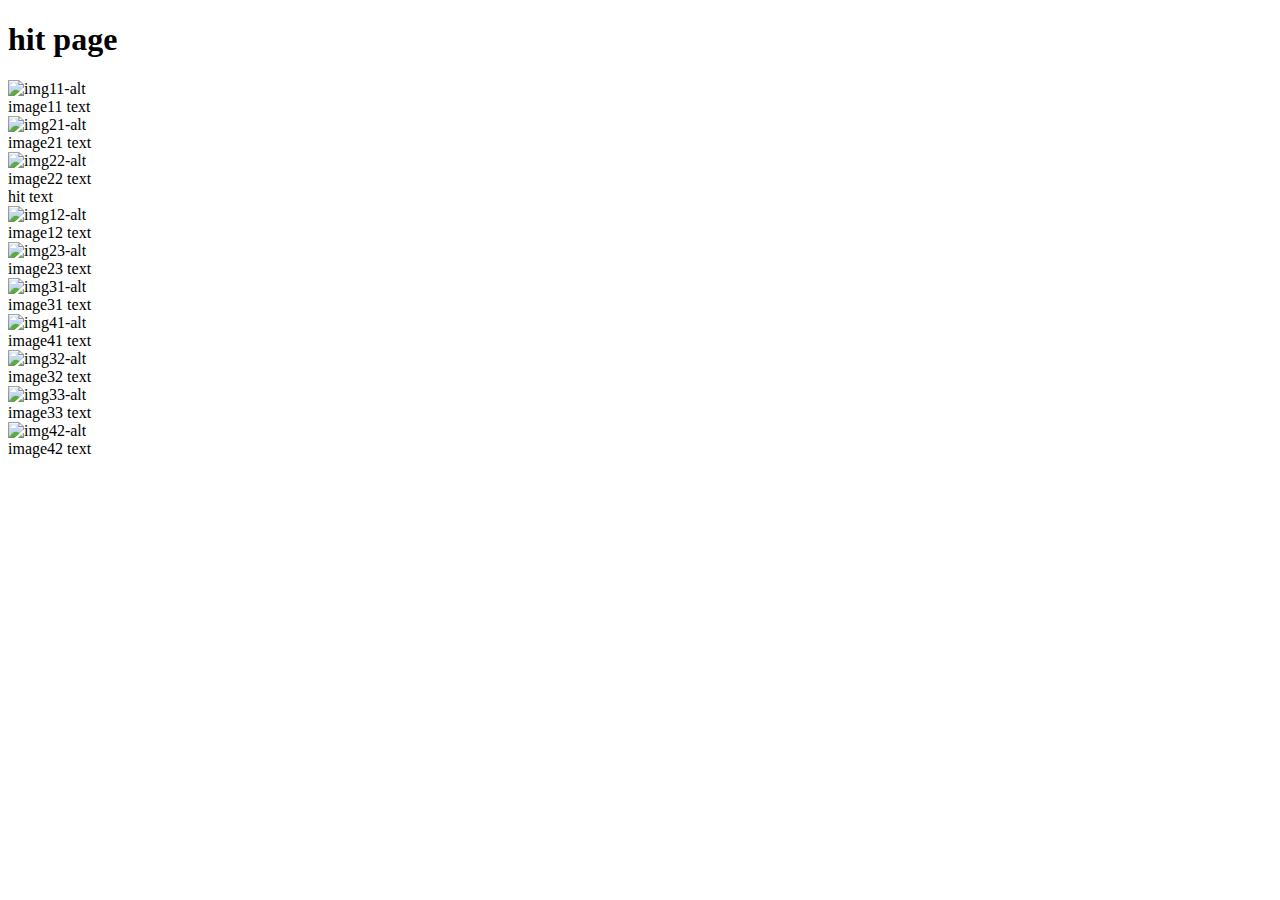
==== index.html @ e90017e6 "first frame, only html minimum" ====
<!DOCTYPE html>
<html lang="en">
  <head>
    <meta charset="UTF-8" />
    <meta name="viewport" content="width=device-width, initial-scale=1.0" />
    <title>hit-page</title>
  </head>
  <body>
    <h1>hit page</h1>
    <div class="hit-page">
      <div class="one-hit">
        <div class="first-hit">
          <div class="first-hit_image-block-left-top">
            <div class="image-block">
              <img src="img11.jpg" alt="img11-alt" />
            </div>
            <div class="image-text-block">
              <div class="image-text">
                image11 text
              </div>
            </div>
          </div>
          <div class="first-hit_image-block-right-top">
            <div class="image-block">
              <img src="img21.jpg" alt="img21-alt" />
            </div>
            <div class="image-text-block">
              <div class="image-text">
                image21 text
              </div>
            </div>
          </div>
          <div class="first-hit_image-block-right-middle">
            <div class="image-block">
              <img src="img22.jpg" alt="img22-alt" />
            </div>
            <div class="image-text-block">
              <div class="image-text">
                image22 text
              </div>
            </div>
          </div>
          <div class="first-hit_text-block-middle-top">
            <div class="vert-text-block">
              <div class="hit-text">
                hit text
              </div>
            </div>
          </div>
          <div class="first-hit_image-block-left-bottom">
            <div class="image-block">
              <img src="img12.jpg" alt="img12-alt" />
            </div>
            <div class="image-text-block">
              <div class="image-text">
                image12 text
              </div>
            </div>
          </div>
          <div class="first-hit_image-block-right-bottom">
            <div class="image-block">
              <img src="img23.jpg" alt="img23-alt" />
            </div>
            <div class="image-text-block">
              <div class="image-text">
                image23 text
              </div>
            </div>
          </div>
        </div>
        <div class="second-hit">
          <div class="second-hit_image-block-left-top">
            <div class="image-block">
              <img src="img31.jpg" alt="img31-alt" />
            </div>
            <div class="image-text-block">
              <div class="image-text">
                image31 text
              </div>
            </div>
          </div>
          <div class="second-hit_image-block-right-top">
            <div class="image-block">
              <img src="img41.jpg" alt="img41-alt" />
            </div>
            <div class="image-text-block">
              <div class="image-text">
                image41 text
              </div>
            </div>
          </div>
          <div class="second-hit_image-block-left-middle">
            <div class="image-block">
              <img src="img32.jpg" alt="img32-alt" />
            </div>
            <div class="image-text-block">
              <div class="image-text">
                image32 text
              </div>
            </div>
          </div>
          <div class="second-hit_image-block-left-bottom">
            <div class="image-block">
              <img src="img33.jpg" alt="img33-alt" />
            </div>
            <div class="image-text-block">
              <div class="image-text">
                image33 text
              </div>
            </div>
          </div>
          <div class="second-hit_image-block-right-bottom">
            <div class="image-block">
              <img src="img42.jpg" alt="img42-alt" />
            </div>
            <div class="image-text-block">
              <div class="image-text">
                image42 text
              </div>
            </div>
          </div>
        </div>
      </div>
    </div>
  </body>
</html>
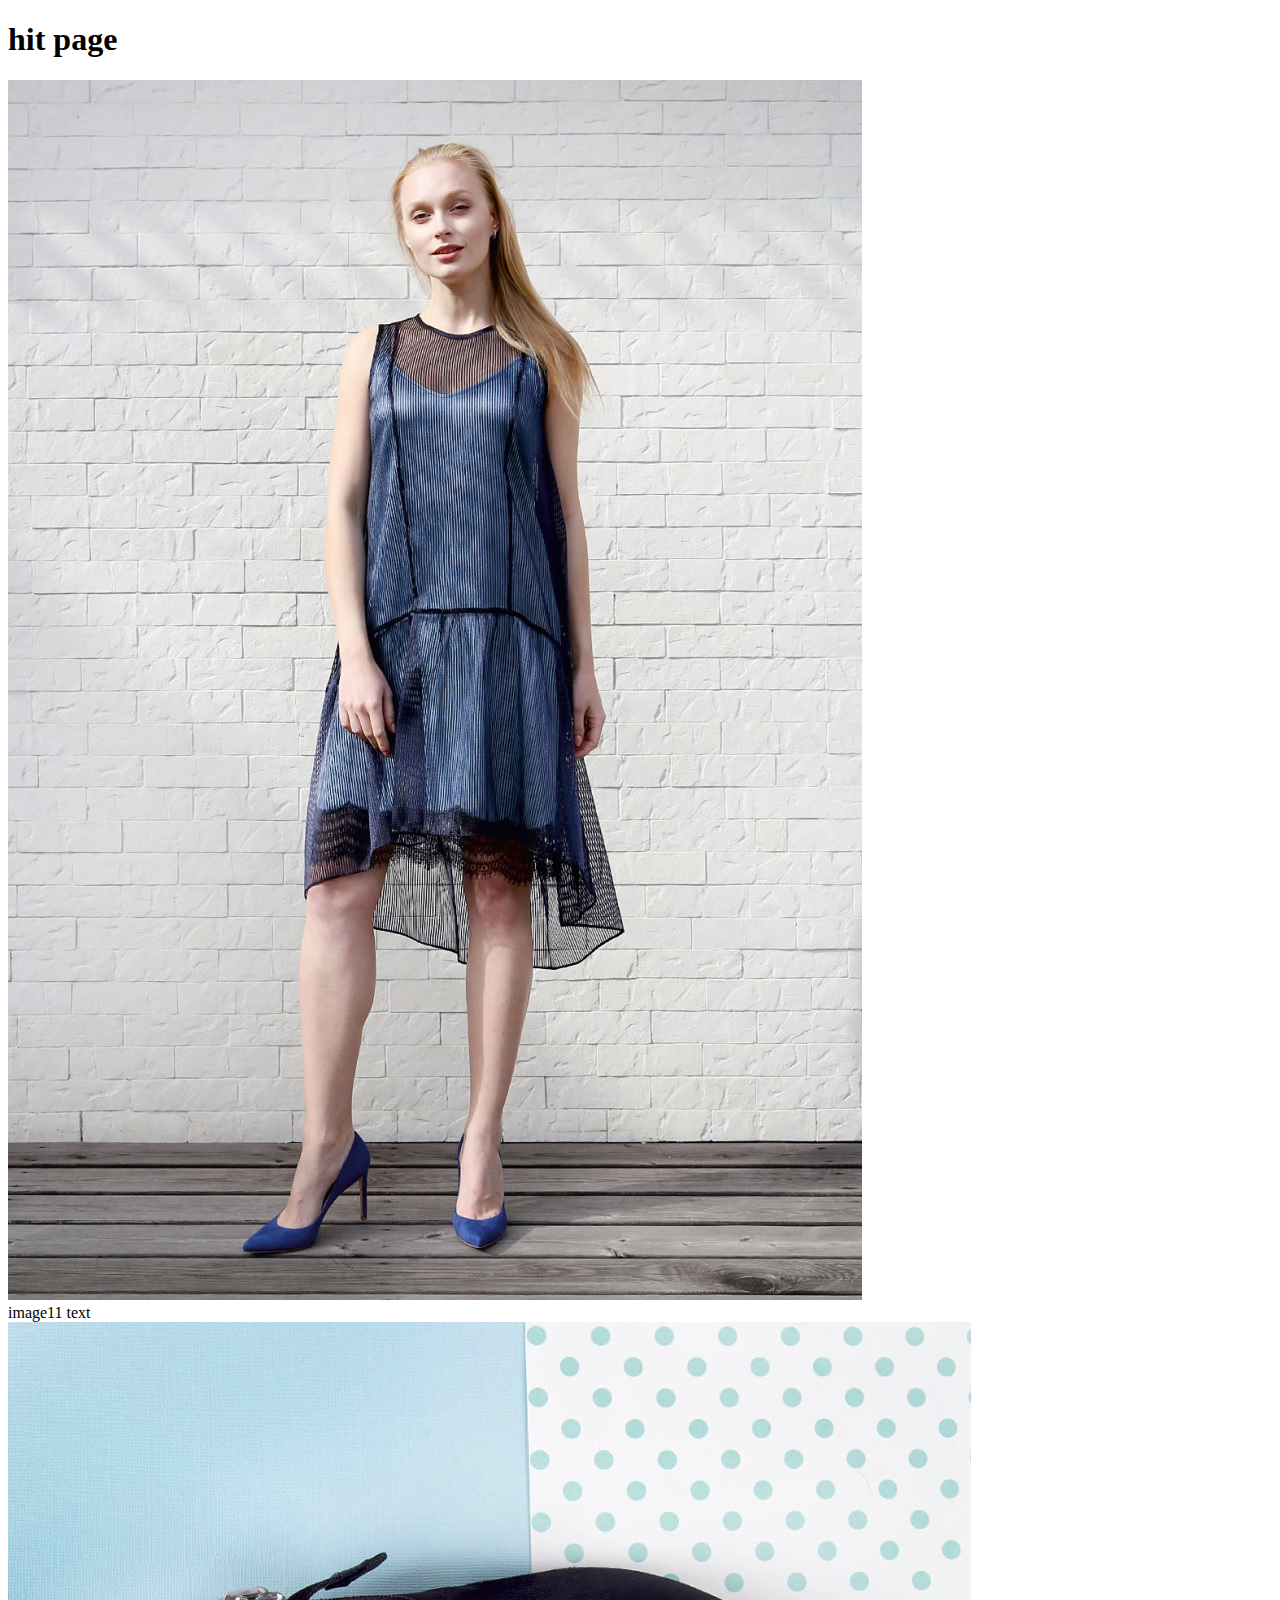
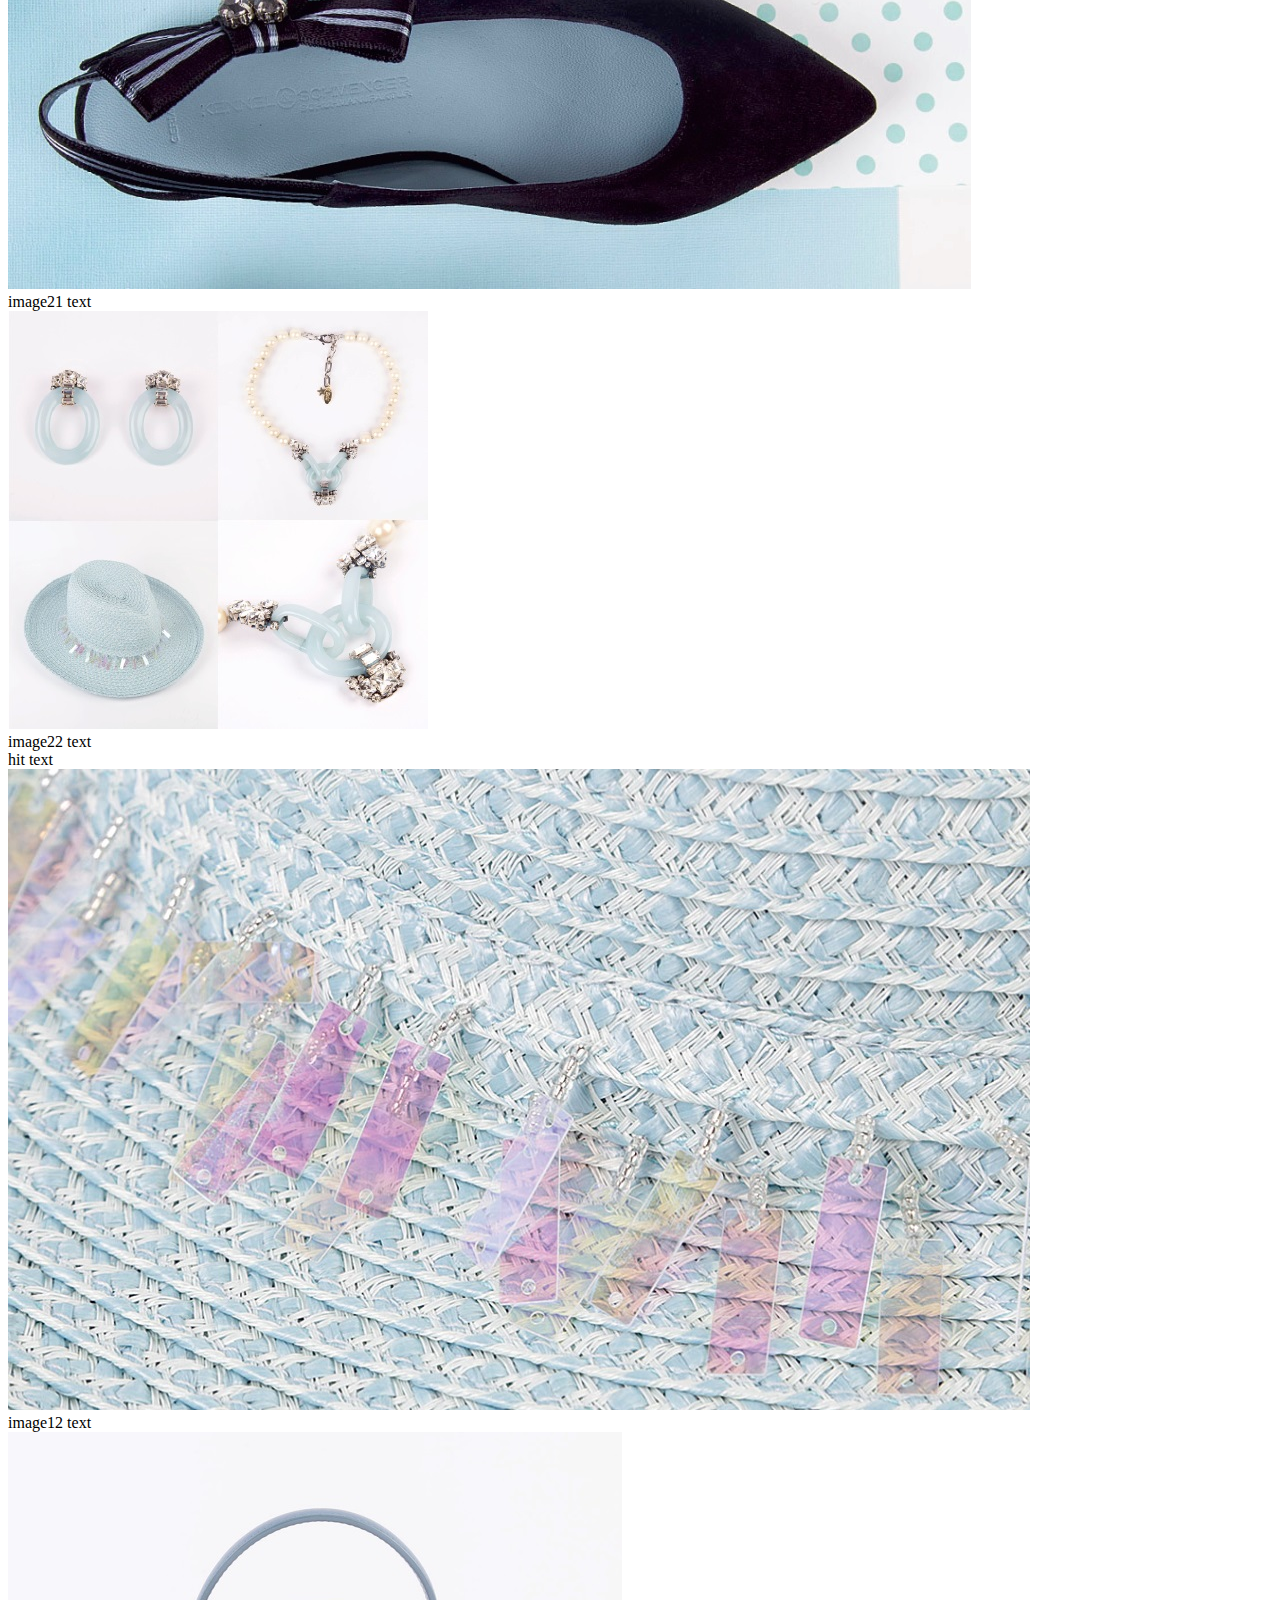
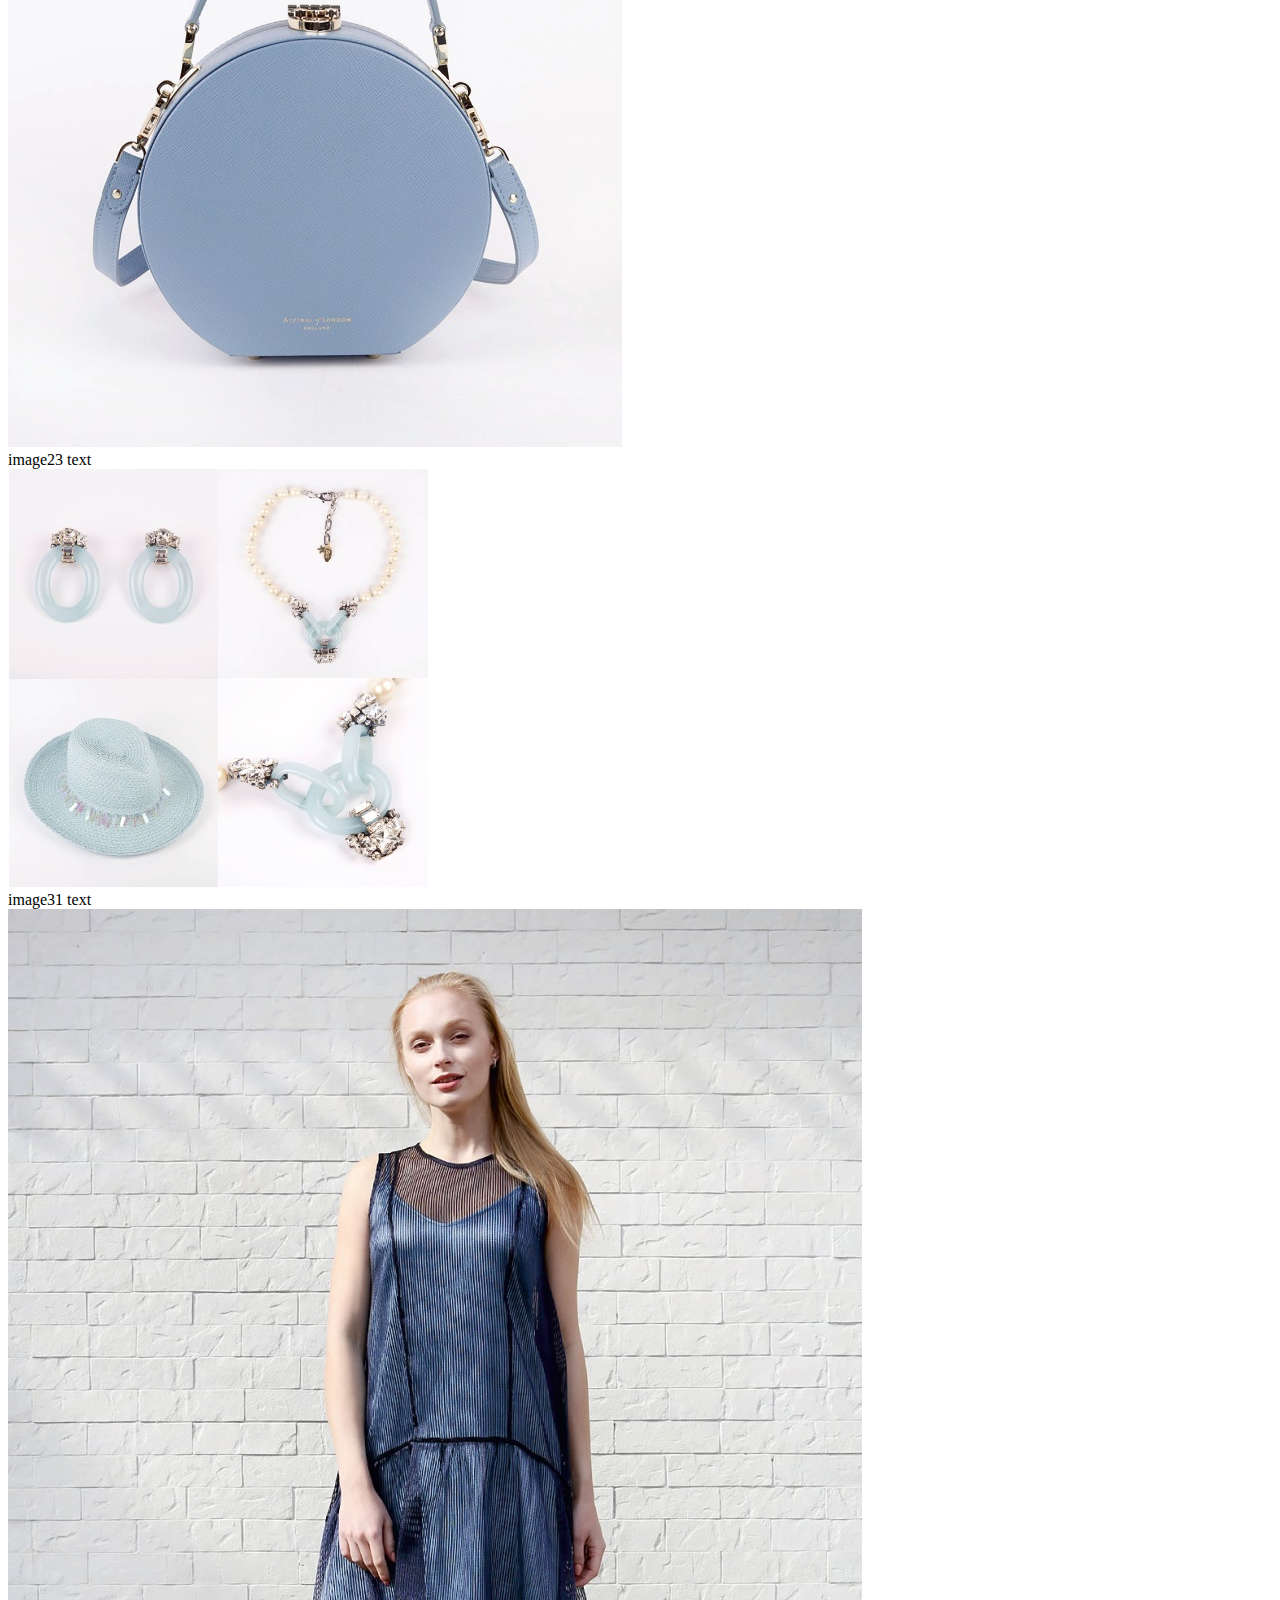
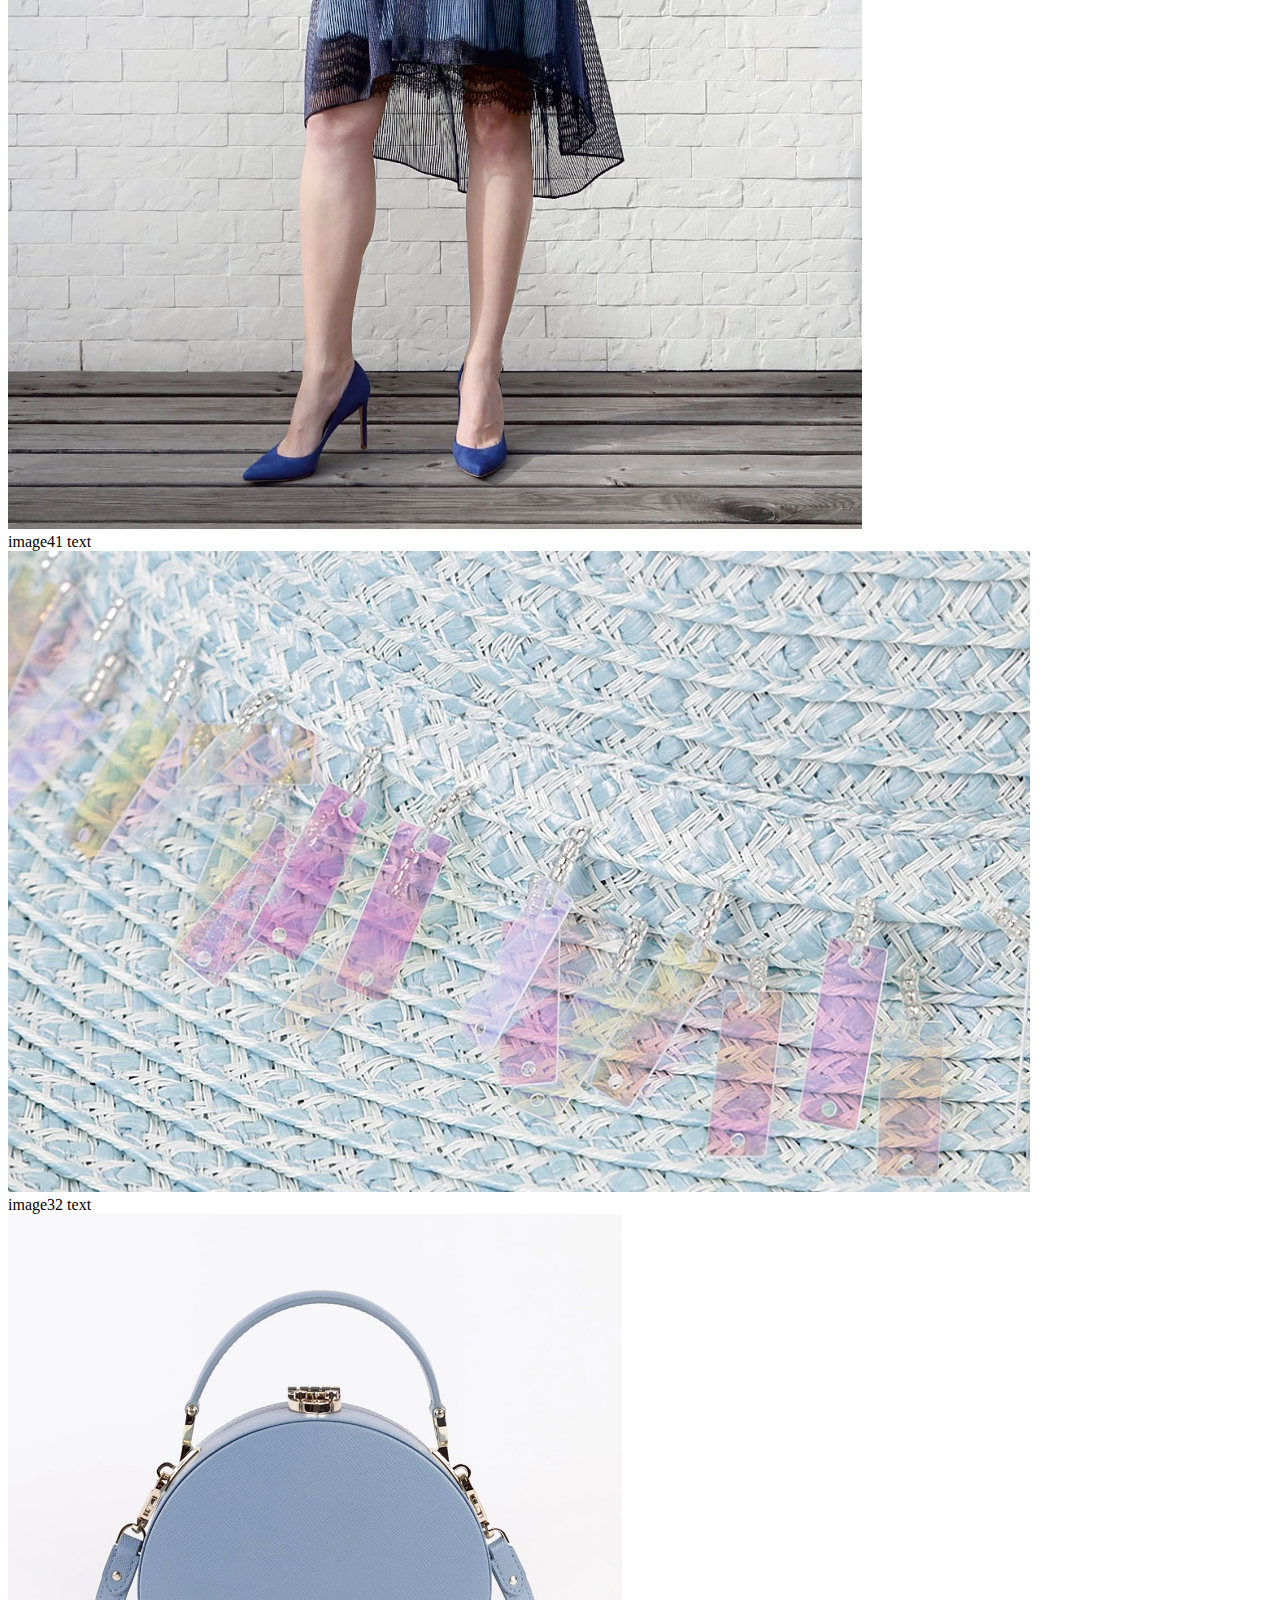
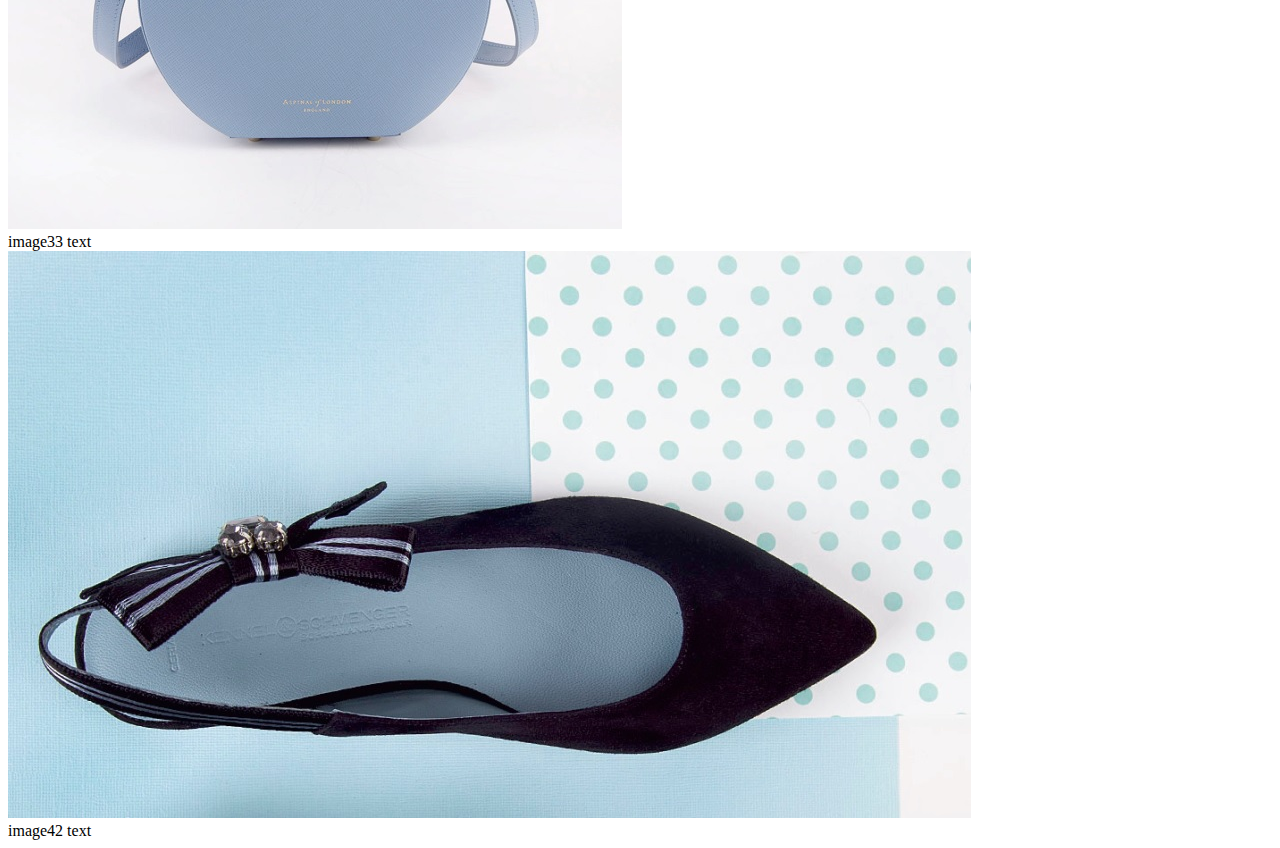
==== commit b6e97feb: "changing location of images" ====
--- a/index.html
+++ b/index.html
@@ -12,7 +12,7 @@
         <div class="first-hit">
           <div class="first-hit_image-block-left-top">
             <div class="image-block">
-              <img src="img11.jpg" alt="img11-alt" />
+              <img src="images/img11.jpg" alt="img11-alt" />
             </div>
             <div class="image-text-block">
               <div class="image-text">
@@ -22,7 +22,7 @@
           </div>
           <div class="first-hit_image-block-right-top">
             <div class="image-block">
-              <img src="img21.jpg" alt="img21-alt" />
+              <img src="images/img21.jpg" alt="img21-alt" />
             </div>
             <div class="image-text-block">
               <div class="image-text">
@@ -32,7 +32,7 @@
           </div>
           <div class="first-hit_image-block-right-middle">
             <div class="image-block">
-              <img src="img22.jpg" alt="img22-alt" />
+              <img src="images/img22.jpg" alt="img22-alt" />
             </div>
             <div class="image-text-block">
               <div class="image-text">
@@ -49,7 +49,7 @@
           </div>
           <div class="first-hit_image-block-left-bottom">
             <div class="image-block">
-              <img src="img12.jpg" alt="img12-alt" />
+              <img src="images/img12.jpg" alt="img12-alt" />
             </div>
             <div class="image-text-block">
               <div class="image-text">
@@ -59,7 +59,7 @@
           </div>
           <div class="first-hit_image-block-right-bottom">
             <div class="image-block">
-              <img src="img23.jpg" alt="img23-alt" />
+              <img src="images/img23.jpg" alt="img23-alt" />
             </div>
             <div class="image-text-block">
               <div class="image-text">
@@ -71,7 +71,7 @@
         <div class="second-hit">
           <div class="second-hit_image-block-left-top">
             <div class="image-block">
-              <img src="img31.jpg" alt="img31-alt" />
+              <img src="images/img31.jpg" alt="img31-alt" />
             </div>
             <div class="image-text-block">
               <div class="image-text">
@@ -81,7 +81,7 @@
           </div>
           <div class="second-hit_image-block-right-top">
             <div class="image-block">
-              <img src="img41.jpg" alt="img41-alt" />
+              <img src="images/img41.jpg" alt="img41-alt" />
             </div>
             <div class="image-text-block">
               <div class="image-text">
@@ -91,7 +91,7 @@
           </div>
           <div class="second-hit_image-block-left-middle">
             <div class="image-block">
-              <img src="img32.jpg" alt="img32-alt" />
+              <img src="images/img32.jpg" alt="img32-alt" />
             </div>
             <div class="image-text-block">
               <div class="image-text">
@@ -101,7 +101,7 @@
           </div>
           <div class="second-hit_image-block-left-bottom">
             <div class="image-block">
-              <img src="img33.jpg" alt="img33-alt" />
+              <img src="images/img33.jpg" alt="img33-alt" />
             </div>
             <div class="image-text-block">
               <div class="image-text">
@@ -111,7 +111,7 @@
           </div>
           <div class="second-hit_image-block-right-bottom">
             <div class="image-block">
-              <img src="img42.jpg" alt="img42-alt" />
+              <img src="images/img42.jpg" alt="img42-alt" />
             </div>
             <div class="image-text-block">
               <div class="image-text">
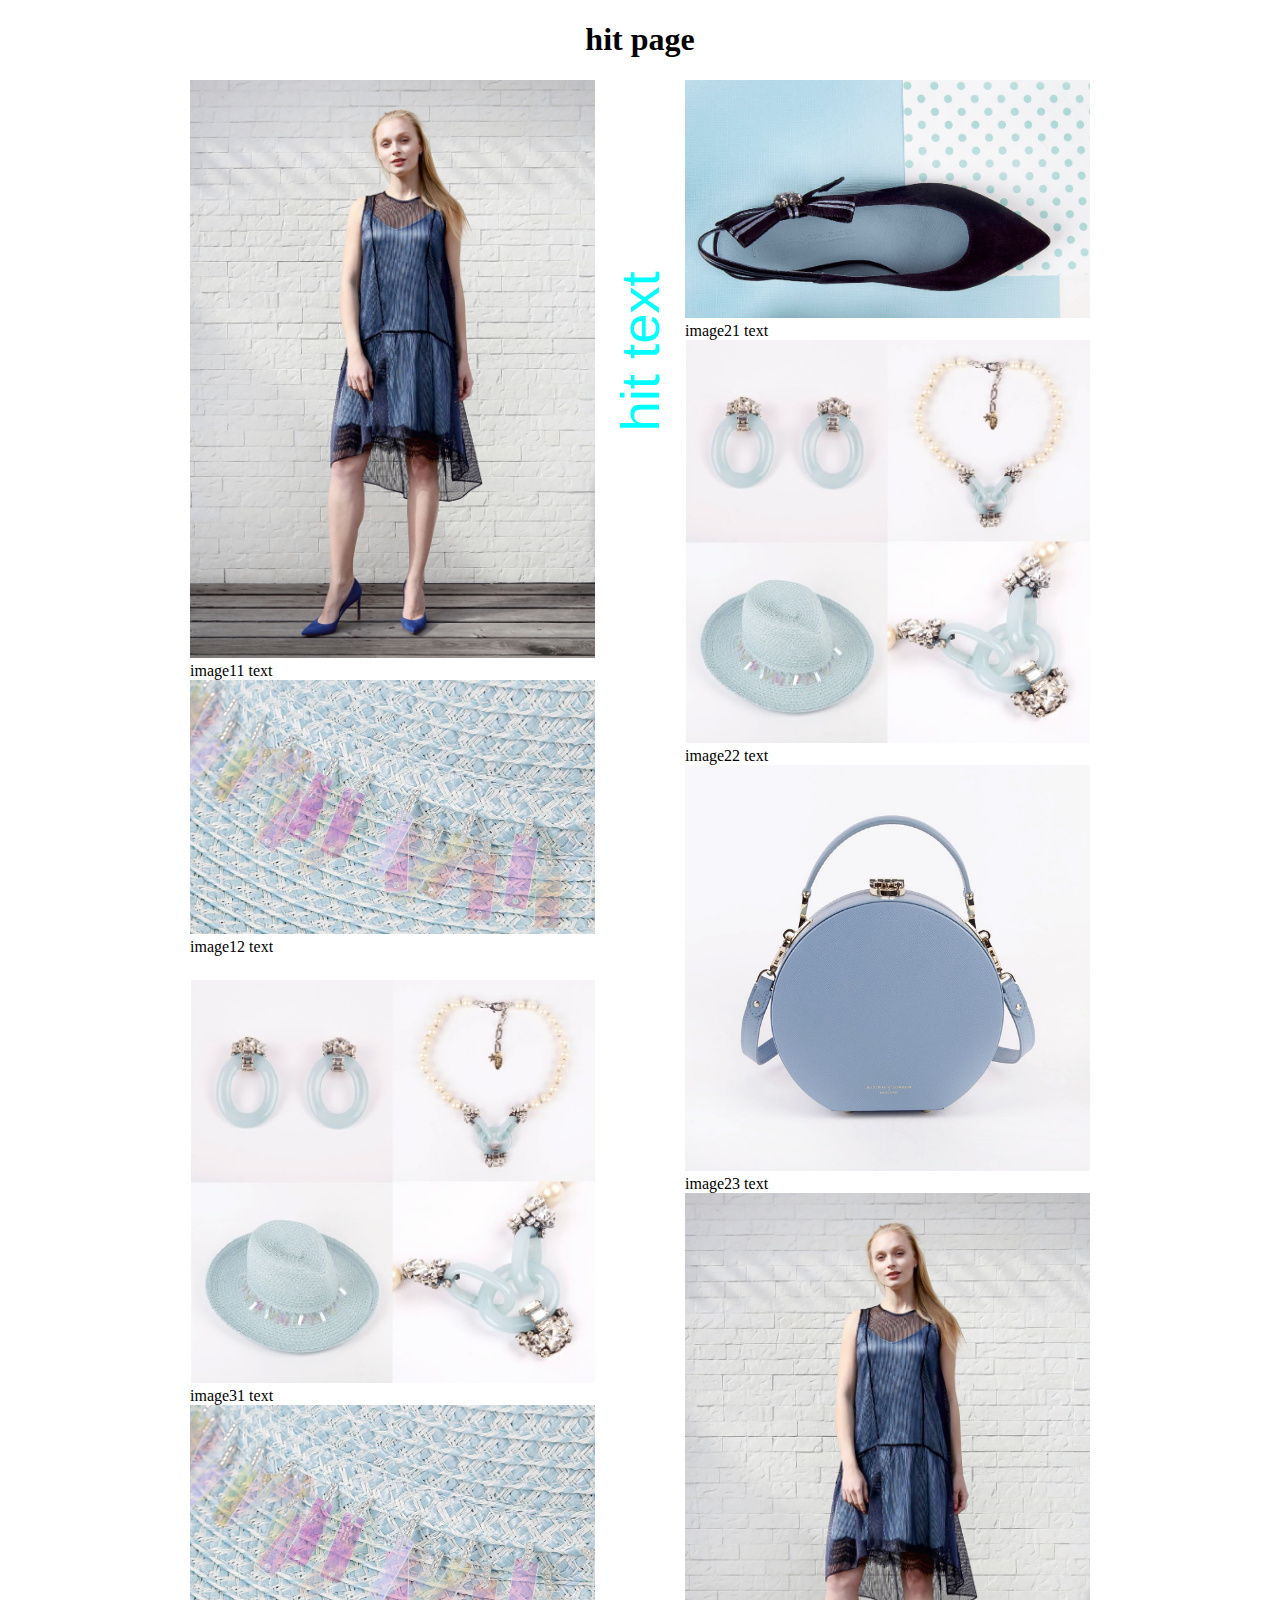
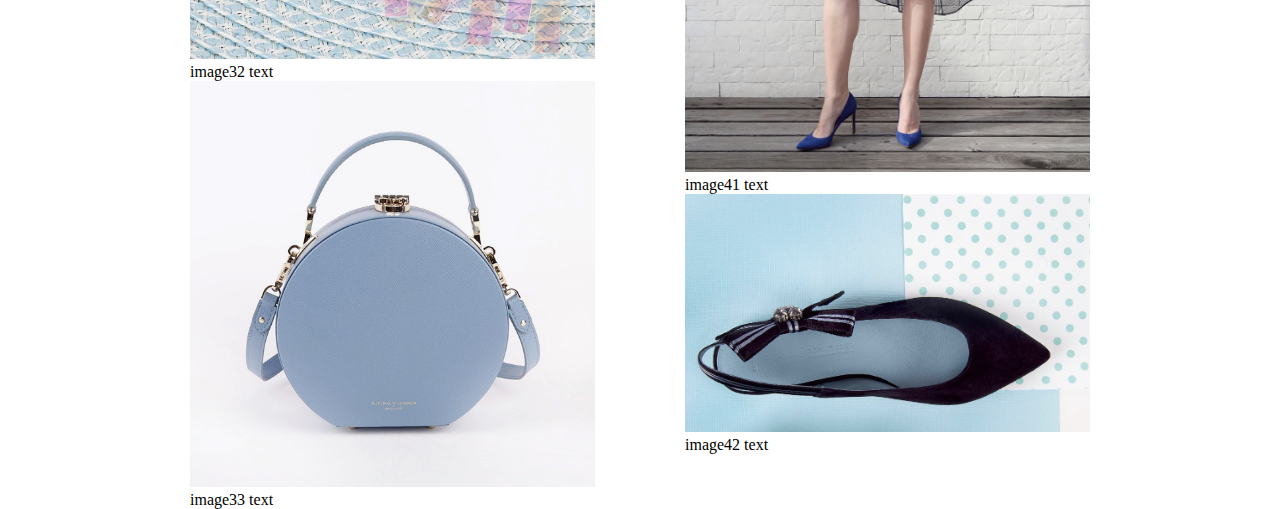
==== commit a23721f0: "add simply css" ====
--- a/index.html
+++ b/index.html
@@ -4,6 +4,7 @@
     <meta charset="UTF-8" />
     <meta name="viewport" content="width=device-width, initial-scale=1.0" />
     <title>hit-page</title>
+    <link rel="stylesheet" href="./styles.css" />
   </head>
   <body>
     <h1>hit page</h1>
@@ -12,7 +13,7 @@
         <div class="first-hit">
           <div class="first-hit_image-block-left-top">
             <div class="image-block">
-              <img src="images/img11.jpg" alt="img11-alt" />
+              <img src="./images/img11.jpg" alt="img11-alt" />
             </div>
             <div class="image-text-block">
               <div class="image-text">
@@ -22,7 +23,7 @@
           </div>
           <div class="first-hit_image-block-right-top">
             <div class="image-block">
-              <img src="images/img21.jpg" alt="img21-alt" />
+              <img src="./images/img21.jpg" alt="img21-alt" />
             </div>
             <div class="image-text-block">
               <div class="image-text">
@@ -32,7 +33,7 @@
           </div>
           <div class="first-hit_image-block-right-middle">
             <div class="image-block">
-              <img src="images/img22.jpg" alt="img22-alt" />
+              <img src="./images/img22.jpg" alt="img22-alt" />
             </div>
             <div class="image-text-block">
               <div class="image-text">
@@ -49,7 +50,7 @@
           </div>
           <div class="first-hit_image-block-left-bottom">
             <div class="image-block">
-              <img src="images/img12.jpg" alt="img12-alt" />
+              <img src="./images/img12.jpg" alt="img12-alt" />
             </div>
             <div class="image-text-block">
               <div class="image-text">
@@ -59,7 +60,7 @@
           </div>
           <div class="first-hit_image-block-right-bottom">
             <div class="image-block">
-              <img src="images/img23.jpg" alt="img23-alt" />
+              <img src="./images/img23.jpg" alt="img23-alt" />
             </div>
             <div class="image-text-block">
               <div class="image-text">
@@ -71,7 +72,7 @@
         <div class="second-hit">
           <div class="second-hit_image-block-left-top">
             <div class="image-block">
-              <img src="images/img31.jpg" alt="img31-alt" />
+              <img src="./images/img31.jpg" alt="img31-alt" />
             </div>
             <div class="image-text-block">
               <div class="image-text">
@@ -81,7 +82,7 @@
           </div>
           <div class="second-hit_image-block-right-top">
             <div class="image-block">
-              <img src="images/img41.jpg" alt="img41-alt" />
+              <img src="./images/img41.jpg" alt="img41-alt" />
             </div>
             <div class="image-text-block">
               <div class="image-text">
@@ -91,7 +92,7 @@
           </div>
           <div class="second-hit_image-block-left-middle">
             <div class="image-block">
-              <img src="images/img32.jpg" alt="img32-alt" />
+              <img src="./images/img32.jpg" alt="img32-alt" />
             </div>
             <div class="image-text-block">
               <div class="image-text">
@@ -101,7 +102,7 @@
           </div>
           <div class="second-hit_image-block-left-bottom">
             <div class="image-block">
-              <img src="images/img33.jpg" alt="img33-alt" />
+              <img src="./images/img33.jpg" alt="img33-alt" />
             </div>
             <div class="image-text-block">
               <div class="image-text">
@@ -111,7 +112,7 @@
           </div>
           <div class="second-hit_image-block-right-bottom">
             <div class="image-block">
-              <img src="images/img42.jpg" alt="img42-alt" />
+              <img src="./images/img42.jpg" alt="img42-alt" />
             </div>
             <div class="image-text-block">
               <div class="image-text">
--- a/styles.css
+++ b/styles.css
@@ -0,0 +1,78 @@
+.clear {
+  margin: 0 0;
+  padding: 0;
+}
+
+h1 {
+  text-align: center;
+}
+.first-hit,
+.second-hit {
+  display: block;
+  width: 100%;
+  height: 100vh;
+}
+
+.hit-text {
+  color: aqua;
+  width: 100%;
+  font: calc(1em + 3vw) sans-serif;
+}
+
+.vert-text-block {
+  width: 50vw;
+  transform: rotate(-90deg);
+}
+.first-hit_text-block-middle-top {
+  position: absolute;
+  left: 25%;
+}
+
+.first-hit_image-block-left-top,
+.first-hit_image-block-left-bottom,
+.second-hit_image-block-left-top,
+.second-hit_image-block-left-middle,
+.second-hit_image-block-left-bottom {
+  float: left;
+}
+
+.first-hit_image-block-right-top,
+.first-hit_image-block-right-middle,
+.first-hit_image-block-right-bottom,
+.second-hit_image-block-right-top,
+.second-hit_image-block-right-bottom {
+  float: right;
+}
+
+.image-block {
+  width: 100%;
+}
+
+.image-block img {
+  width: 100%;
+}
+
+.one-hit {
+  margin: 5px auto;
+  max-width: 900px;
+}
+
+.hit-page {
+  width: 100%;
+}
+
+.first-hit_image-block-left-top,
+.first-hit_image-block-left-bottom,
+.second-hit_image-block-left-top,
+.second-hit_image-block-left-middle,
+.second-hit_image-block-left-bottom {
+  width: 45%;
+}
+
+.first-hit_image-block-right-top,
+.first-hit_image-block-right-middle,
+.first-hit_image-block-right-bottom,
+.second-hit_image-block-right-top,
+.second-hit_image-block-right-bottom {
+  width: 45%;
+}
